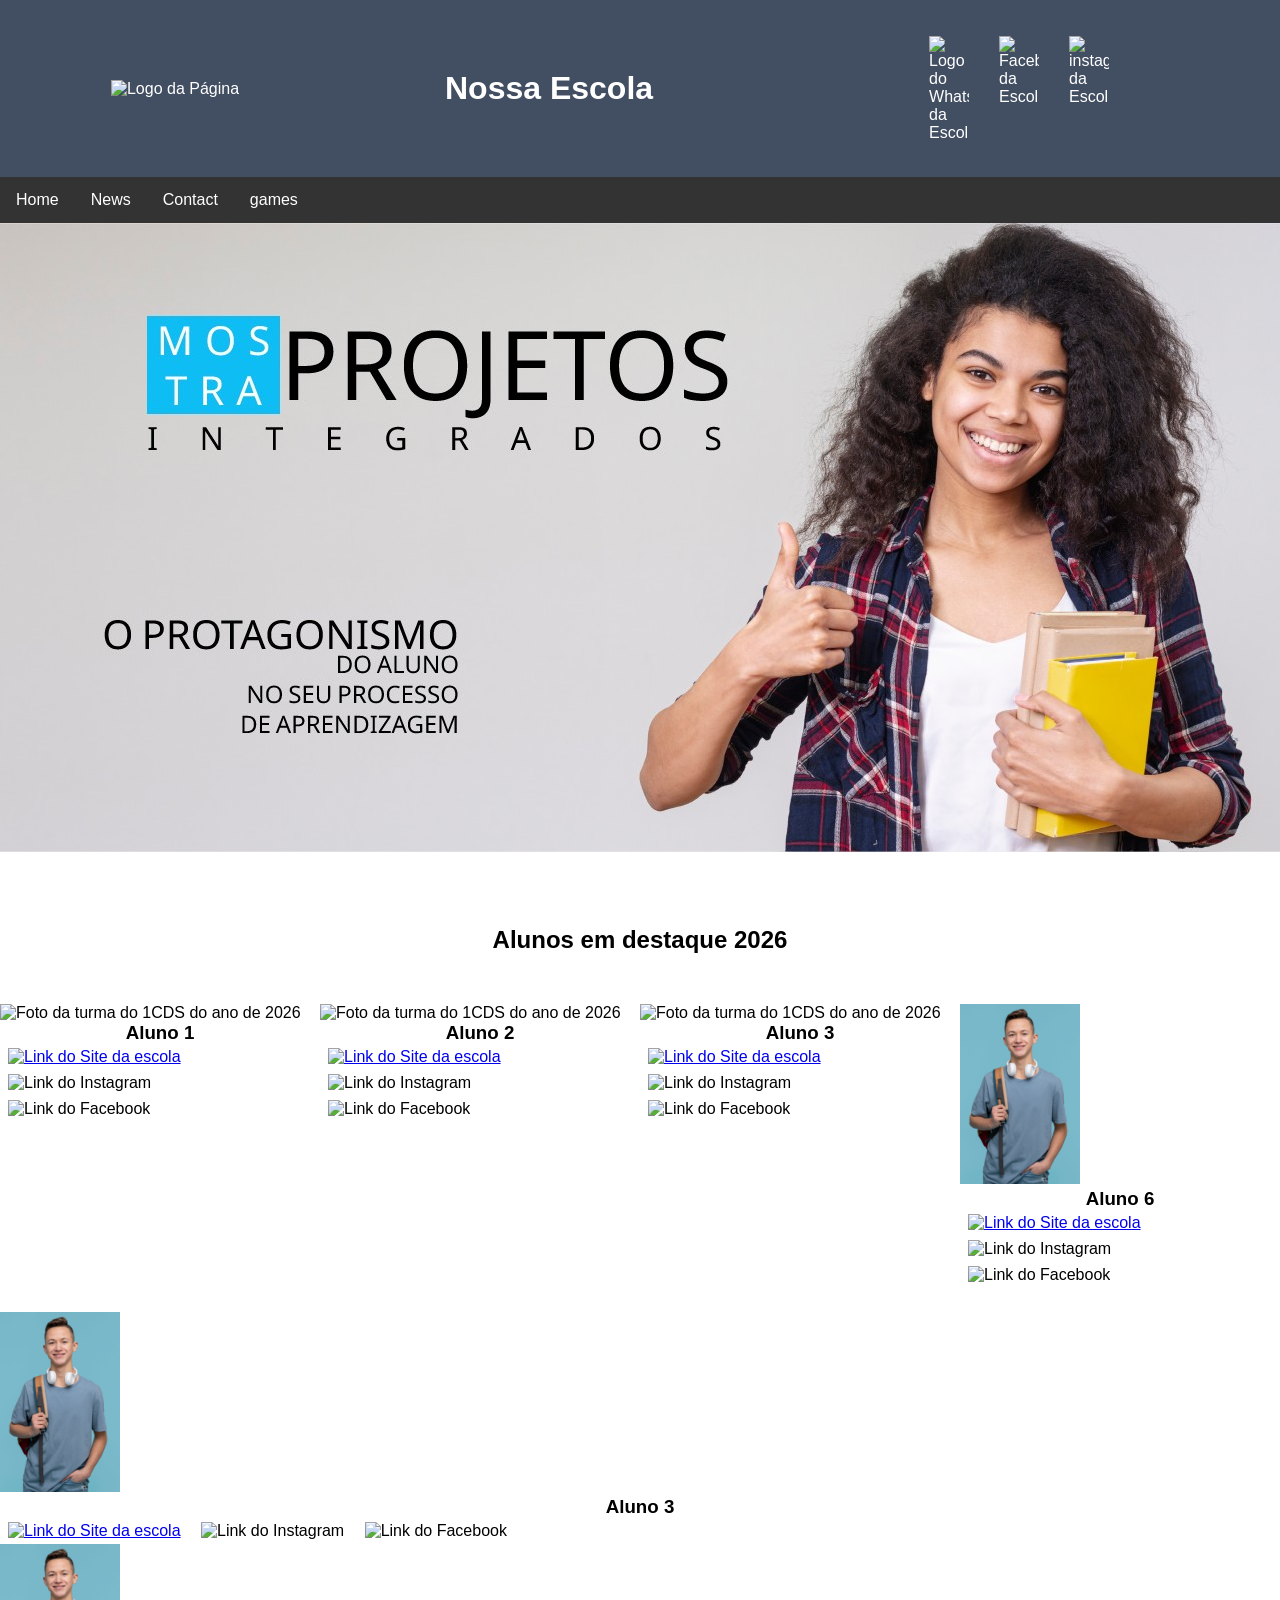
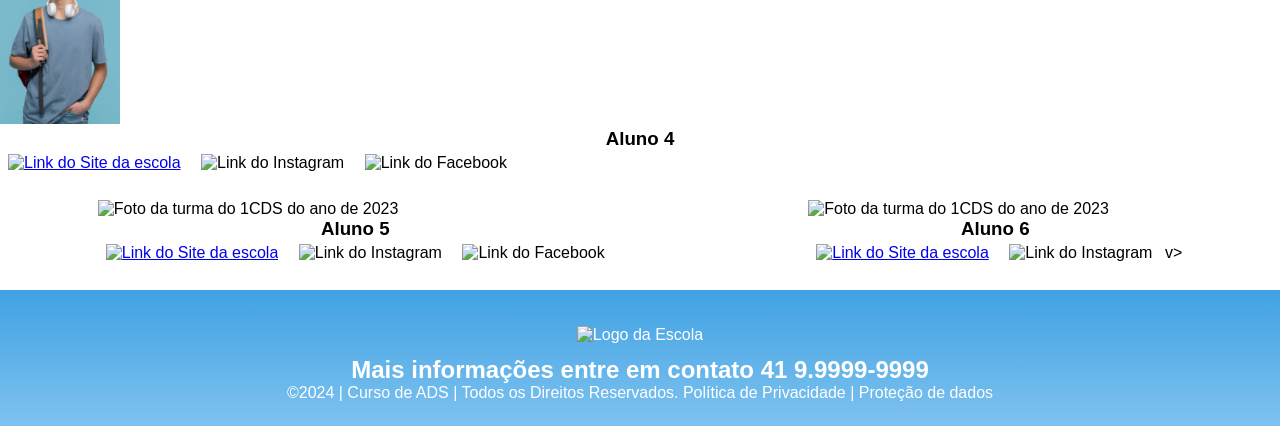
==== index.html @ 10bf0132 "jogo3" ====
<!DOCTYPE html>
<html lang="pt-br">
<head>
<meta charset="UTF-8">
<meta name="viewport" content="width=device-width, initial-scale=1.0">
<title>Home | Nossa Escola</title>
<link rel="stylesheet" href="style.css">
</head>
<body>
<!--header é a parte do cabeçalho do site, é o topo da página-->
<header class="cabecalho-itens">
<img class="cabecalho_imagem" src="logo_nossa_escola.png" alt="Logo da
Página">
<h1 class="titulo_site">Nossa Escola</h1>
<div class="sociais">
<img class="sociais" src="whatsapp.png" alt="Logo do Whats da
Escola">
<img class="sociais" src="facebook.png" alt="Facebook da
Escola">
<img class="sociais" src="instagram.png" alt="instagram da
Escola">
</div>
</header>

<!------------------------------------------------------------------------------------------------>

<ul>
  <li><a href="index.html">Home</a></li>
  <li><a href="news.asp">News</a></li>
  <li><a href="contact.asp">Contact</a></li>
  <li><a href="jogo.html">games</a></li>
</ul>





<!------------------------------------------------------------------------------------------------------>


<!--Seção banner 1 é a parte do paragrafo 1 da página-->
<section class="banner1">
<img class="escola.image" src="paragrafo_1_banner.jpg" alt="Banner da Escola">
</section>
<!--Seção estudantes é a parte do paragrafo 2 da página -- "Meninos"-->
<!--altere em "src="estudante_menino_1.png" para src"nome da imagem do menino em
todos abaixo-->
<!--altere em "src="site_school.png" para src"nome da logo em todos abaixo-->
<!--para aumentar os alunos copie a div no edidor que corresponda desde a foto
até os icones abaixo - dúvidas chame o professor-->
<section class="estudante">
<h1 class="estudante_titulo">Alunos em destaque 2026</h1>
<p> </p>
<div class="estudantes_todos">

<div class="estudante-div">
<img class="estudante-imagem" src="estudante_menina.png" alt="Foto da
turma do 1CDS do ano de 2026">
<h3 class="estudante-nome">Aluno 1</h3>
<a href="https://cursos.alura.com.br/dashboard">
<p> </p>
<img class="estudante-icone" src="logo_nossa_escola.png" alt="Link do Site da
escola"></a>
<img class="estudante-icone" src="instagram.png" alt="Link do
Instagram">
<img class="estudante-icone" src="facebook.png" alt="Link do Facebook">
</div>

<div class="estudante-div">
<img class="estudante-imagem" src="estudante_menina.png" alt="Foto da
turma do 1CDS do ano de 2026">
<h3 class="estudante-nome">Aluno 2</h3>
<a href="https://cursos.alura.com.br/dashboard">
<p> </p>
<img class="estudante-icone" src="logo_nossa_escola.png" alt="Link do Site da
escola"></a>
<img class="estudante-icone" src="instagram.png" alt="Link do
Instagram">
<img class="estudante-icone" src="facebook.png" alt="Link do Facebook">
</div>

<div class="estudante-div">
<img class="estudante-imagem" src="estudante_menina.png" alt="Foto da
turma do 1CDS do ano de 2026">
<h3 class="estudante-nome">Aluno 3</h3>
<a href="https://cursos.alura.com.br/dashboard">
<p> </p>
<img class="estudante-icone" src="logo_nossa_escola.png" alt="Link do Site da
escola"></a>
<img class="estudante-icone" src="instagram.png" alt="Link do
Instagram">
<img class="estudante-icone" src="facebook.png" alt="Link do Facebook">
</div>


<div class="estudante-div">
<img class="estudante-imagem" src="estudante_menino.png" alt="Foto da
turma do 1CDS do ano de 2026">
<h3 class="estudante-nome">Aluno 6</h3>
<a href="https://cursos.alura.com.br/dashboard">
<p> </p>
<img class="estudante-icone" src="logo_nossa_escola.png" alt="Link do
Site da escola"></a>
<img class="estudante-icone" src="instagram.png" alt="Link do
Instagram">
<img class="estudante-icone" src="facebook.png" alt="Link do
Facebook">
</div>
</div>
</section>

<div class="estudante-div">
<img class="estudante-imagem" src="estudante_menino.png" alt="Foto da
turma do 1CDS do ano de 2026">
<h3 class="estudante-nome">Aluno 3</h3>
<a href="https://cursos.alura.com.br/dashboard">
<p> </p>
<img class="estudante-icone" src="logo_nossa_escola.png" alt="Link do
Site da escola"></a>
<img class="estudante-icone" src="instagram.png" alt="Link do
Instagram">
<img class="estudante-icone" src="facebook.png" alt="Link do
Facebook">
</div>
</div>
</section>


<div class="estudante-div">
<img class="estudante-imagem" src="estudante_menino.png" alt="Foto da
turma do 1CDS do ano de 2026">
<h3 class="estudante-nome">Aluno 4</h3>
<a href="https://cursos.alura.com.br/dashboard">
<p> </p>
<img class="estudante-icone" src="logo_nossa_escola.png" alt="Link do
Site da escola"></a>
<img class="estudante-icone" src="instagram.png" alt="Link do
Instagram">
<img class="estudante-icone" src="facebook.png" alt="Link do
Facebook">
</div>
</div>
</section>


<!--Seção estudantes é a parte do paragrafo 3 da página -- "Meninas"-->
<!--altere em "src="estudante_menina_1.png" para src"nome da imagem do menina em
todas abaixo-->
<!--altere em "src="site_school.png" para src"nome da logo em todos abaixo-->
<section class="estudante">
<div class="estudantes_todos">
<div class="estudante-div">
<img class="estudante-imagem" src="estudante_menino_1.png" alt="Foto da
turma do 1CDS do ano de 2023">
<h3 class="estudante-nome">Aluno 5</h3>
<a href="https://cursos.alura.com.br/dashboard">
<p> </p>
<img class="estudante-icone" src="site_school.png" alt="Link do Site da
escola"></a>
<img class="estudante-icone" src="instagram.png" alt="Link do Instagram">
<img class="estudante-icone" src="facebook.png" alt="Link do Facebook">
</div>
<div class="estudante-div">
<img class="estudante-imagem" src="estudante_menino_1.png" alt="Foto da turma do
1CDS do ano de 2023">
<h3 class="estudante-nome">Aluno 6</h3>
<a href="https://cursos.alura.com.br/dashboard">
<p> </p>
<img class="estudante-icone" src="site_school.png" alt="Link do Site
da escola"></a>
<img class="estudante-icone" src="instagram.png" alt="Link do
Instagram">
v>
</div>
</div>
</section>
<!--Seção rodapé é a parte final da paragrafo 3 da página-->
<footer class="escola">
<img class="logo_rodape" src="logo_nossa_escola.png" alt="Logo da Escola">
<h2 class="escola-título">Mais informações entre em contato<a class="link"

href="https://wa.me/5541999999999"> 41 9.9999-9999 </a></h2>
<p></p>
<p>©2024 | Curso de ADS | Todos os Direitos Reservados.
Política de Privacidade | Proteção de dados
---- style.css ----
*{
margin: 0;
padding: 0;
box-sizing: border-box;
}
body{
font-family: "Poppins", sans-serif;
}
header{
background-color: #424e61;
color: white;
width: 100%;
padding: 20px;
}
.cabecalho-itens{
max-width: 1980px;
margin: 0 auto;
display: flex;
align-items: center;
justify-content: center;
}
.cabecalho-imagem{
width: 10%;
display: flex;
justify-content: flex-start;
align-items: center;
}
.titulo_site{
padding: 50px;
text-align: center;
width: 50%;
font: 30px;
}
.sociais{
display: flex;
justify-content: flex-end;
width: 25%;
padding-right: 30px;
}



ul {
  list-style-type: none;
  margin: 0;
  padding: 0;
  overflow: hidden;
  background-color: #333333;
}

ul li {
  float: left;
}

ul li a {
  display: block;
  color: white;
  text-align: center;
  padding: 14px 16px;
  text-decoration: none;
}

ul li a:hover {
  background-color: #111111;
}



.banner1{
display: flex;
justify-content: center;
}
.estudante_titulo{
padding: 50px;
text-align: center;

}
.estudante-nome{
text-align: center;
}
.estudante-imagem{
width: 120px;
}
.estudante-icone{
width: 38px;
padding: 4px 8px;
}
.estudante{
background-image: background-color(#faae43);
padding: 24px 0;
}

.estudante.div{
text-align: center;
padding: 24px 0;
}
.estudantes_todos{
display: flex;
justify-content: space-around;
}
.escola{
background-image: linear-gradient(#40A2E3,#7FC2EF);
color: white;
display: flex;
justify-content:center;
padding: 24px 0;
text-align:center;
display:block;
}
.escola-titulo{
padding: 50px;
text-align: center;
}
.logo_rodape{
height: 80px;
padding: 12px 0;

}

.link{
color: #ffffff;
text-decoration: none;
}
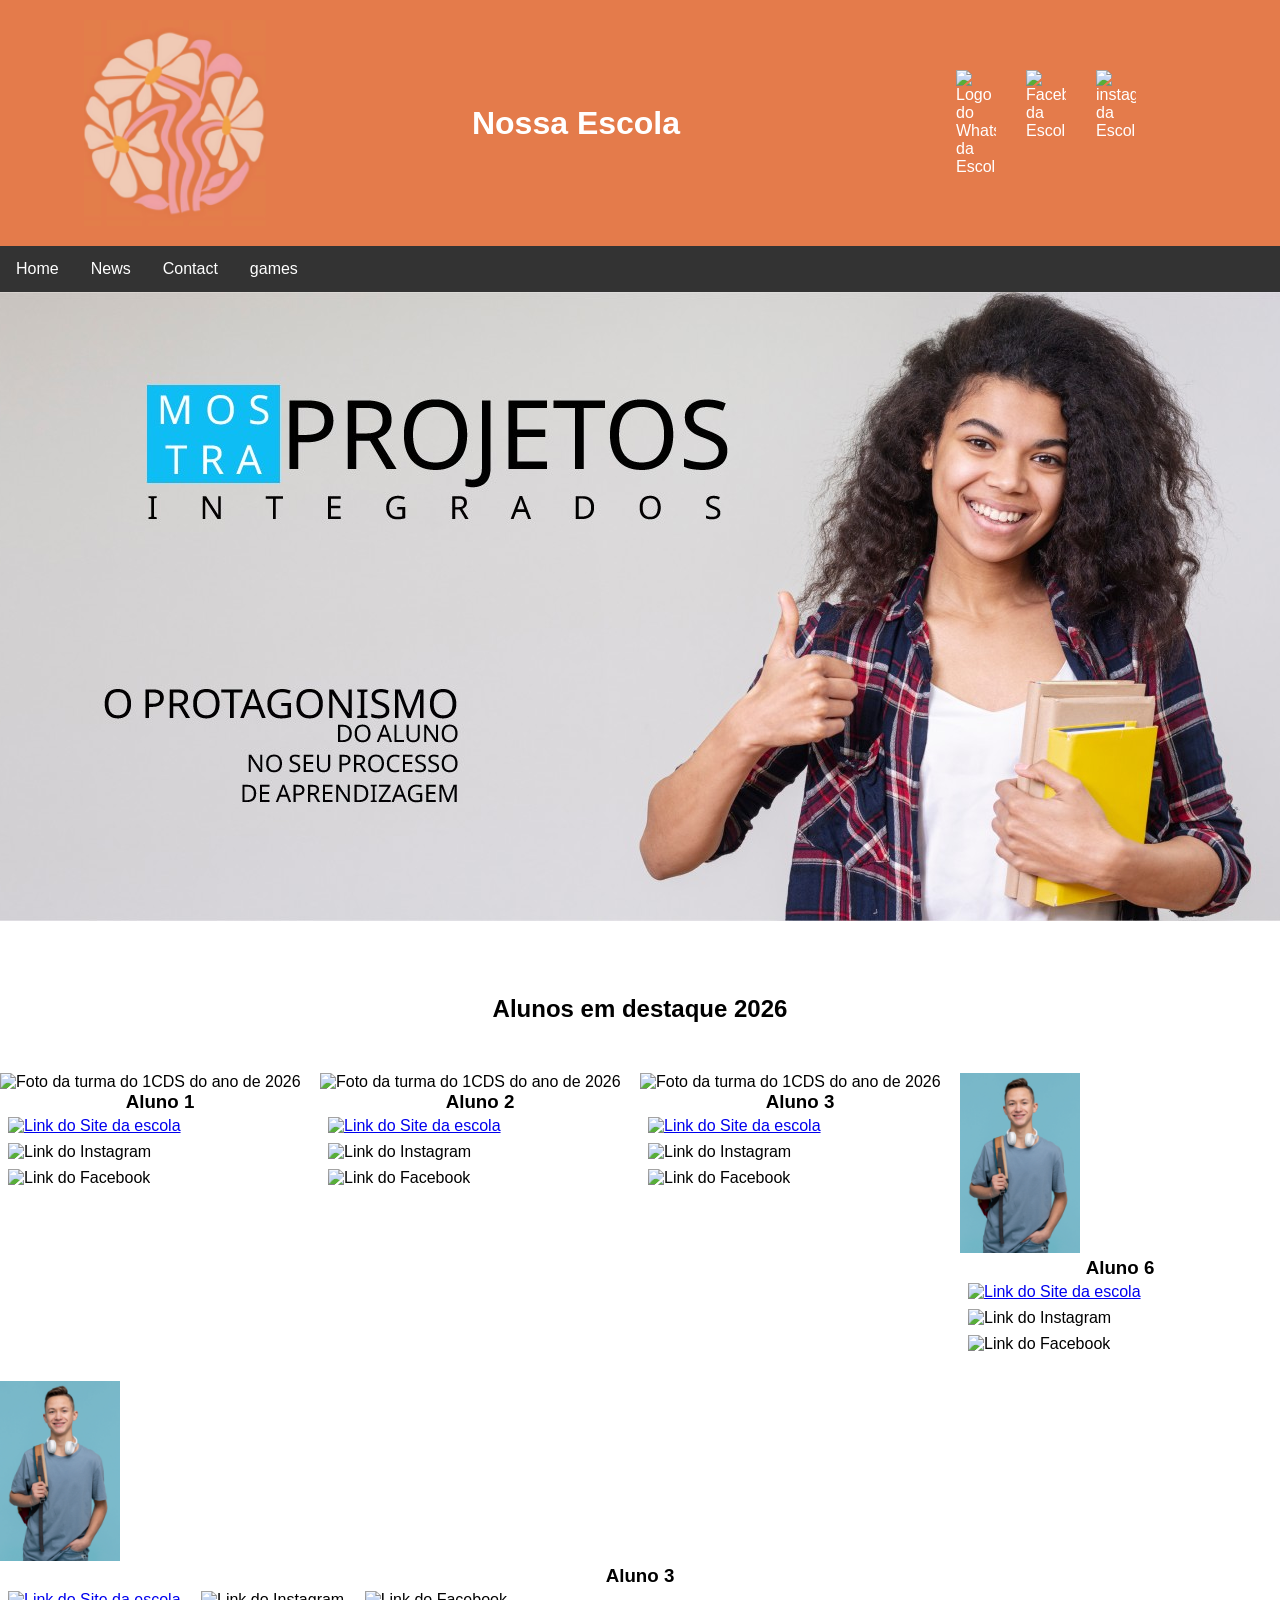
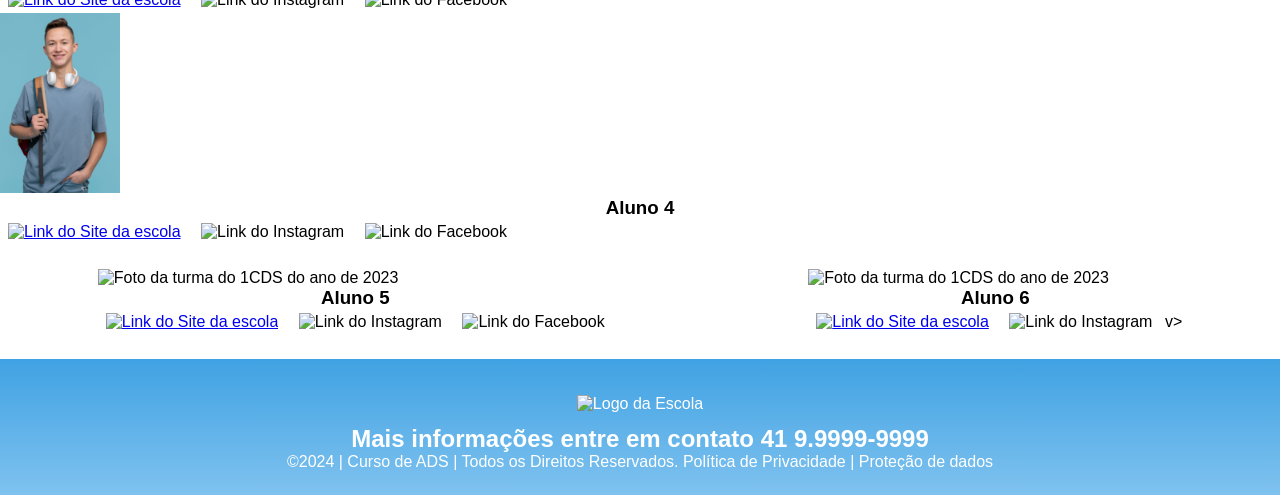
==== commit c8146341: "logo" ====
--- a/index.html
+++ b/index.html
@@ -9,7 +9,7 @@
 <body>
 <!--header é a parte do cabeçalho do site, é o topo da página-->
 <header class="cabecalho-itens">
-<img class="cabecalho_imagem" src="logo_nossa_escola.png" alt="Logo da
+<img class="cabecalho_imagem" src="logoinicial.png" alt="Logo da
 Página">
 <h1 class="titulo_site">Nossa Escola</h1>
 <div class="sociais">
@@ -26,8 +26,8 @@
 
 <ul>
   <li><a href="index.html">Home</a></li>
-  <li><a href="news.asp">News</a></li>
-  <li><a href="contact.asp">Contact</a></li>
+  <li><a href="sobre.html">News</a></li>
+  <li><a href="contato.html">Contact</a></li>
   <li><a href="jogo.html">games</a></li>
 </ul>
 
--- a/style.css
+++ b/style.css
@@ -7,7 +7,7 @@
 font-family: "Poppins", sans-serif;
 }
 header{
-background-color: #424e61;
+background-color: #E47B4B;
 color: white;
 width: 100%;
 padding: 20px;
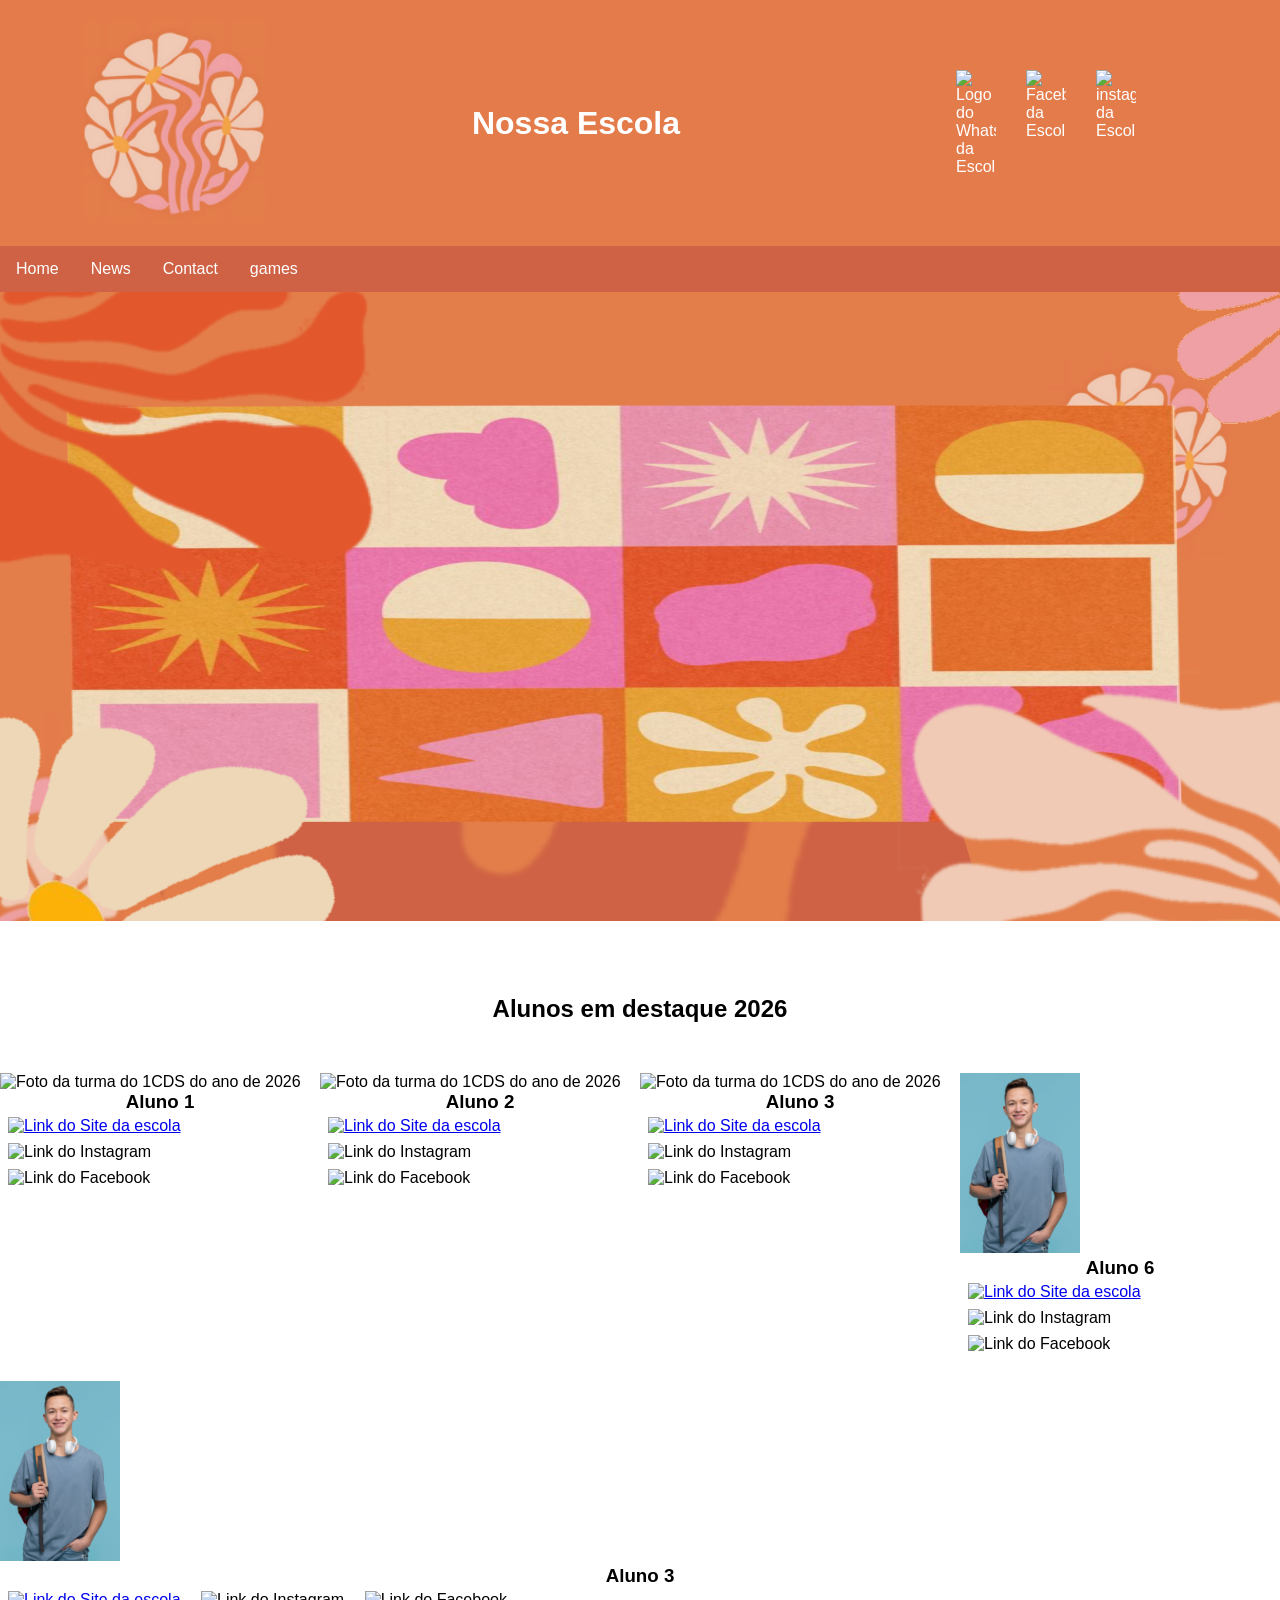
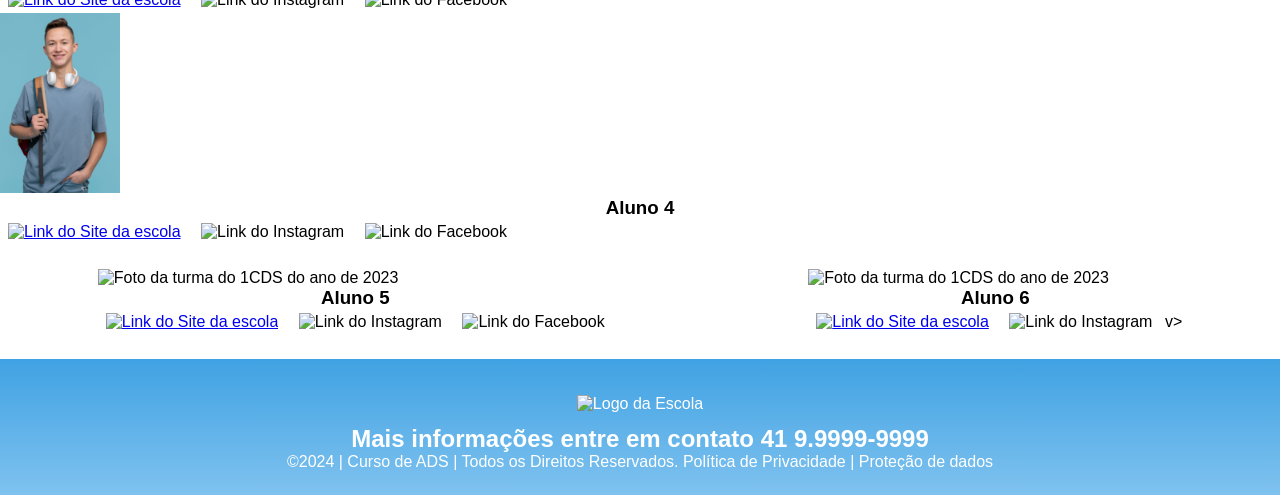
==== commit 76f0961d: "barrar" ====
--- a/index.html
+++ b/index.html
@@ -40,7 +40,7 @@
 
 <!--Seção banner 1 é a parte do paragrafo 1 da página-->
 <section class="banner1">
-<img class="escola.image" src="paragrafo_1_banner.jpg" alt="Banner da Escola">
+<img class="escola.image" src="banner.png" alt="Banner da Escola">
 </section>
 <!--Seção estudantes é a parte do paragrafo 2 da página -- "Meninos"-->
 <!--altere em "src="estudante_menino_1.png" para src"nome da imagem do menino em
--- a/style.css
+++ b/style.css
@@ -8,6 +8,12 @@
 }
 header{
 background-color: #E47B4B;
+color: white;
+width: 100%;
+padding: 20px;
+}
+header2{
+background-color: #CF6244;
 color: white;
 width: 100%;
 padding: 20px;
@@ -45,7 +51,7 @@
   margin: 0;
   padding: 0;
   overflow: hidden;
-  background-color: #333333;
+  background-color: #CF6244;
 }
 
 ul li {
@@ -61,8 +67,35 @@
 }
 
 ul li a:hover {
-  background-color: #111111;
+  background-color: #CF6244
 }
+
+
+ul2 {
+  list-style-type: none;
+  margin: 0;
+  padding: 0;
+  overflow: hidden;
+  background-color: #E47B4B;
+}
+
+ul2 li2 {
+  float: left;
+}
+
+ul2 li2 a2 {
+  display: block;
+  color: white;
+  text-align: center;
+  padding: 14px 16px;
+  text-decoration: none;
+}
+
+ul2 li2 a2:hover {
+  background-color: #E47B4B
+}
+
+
 
 
 
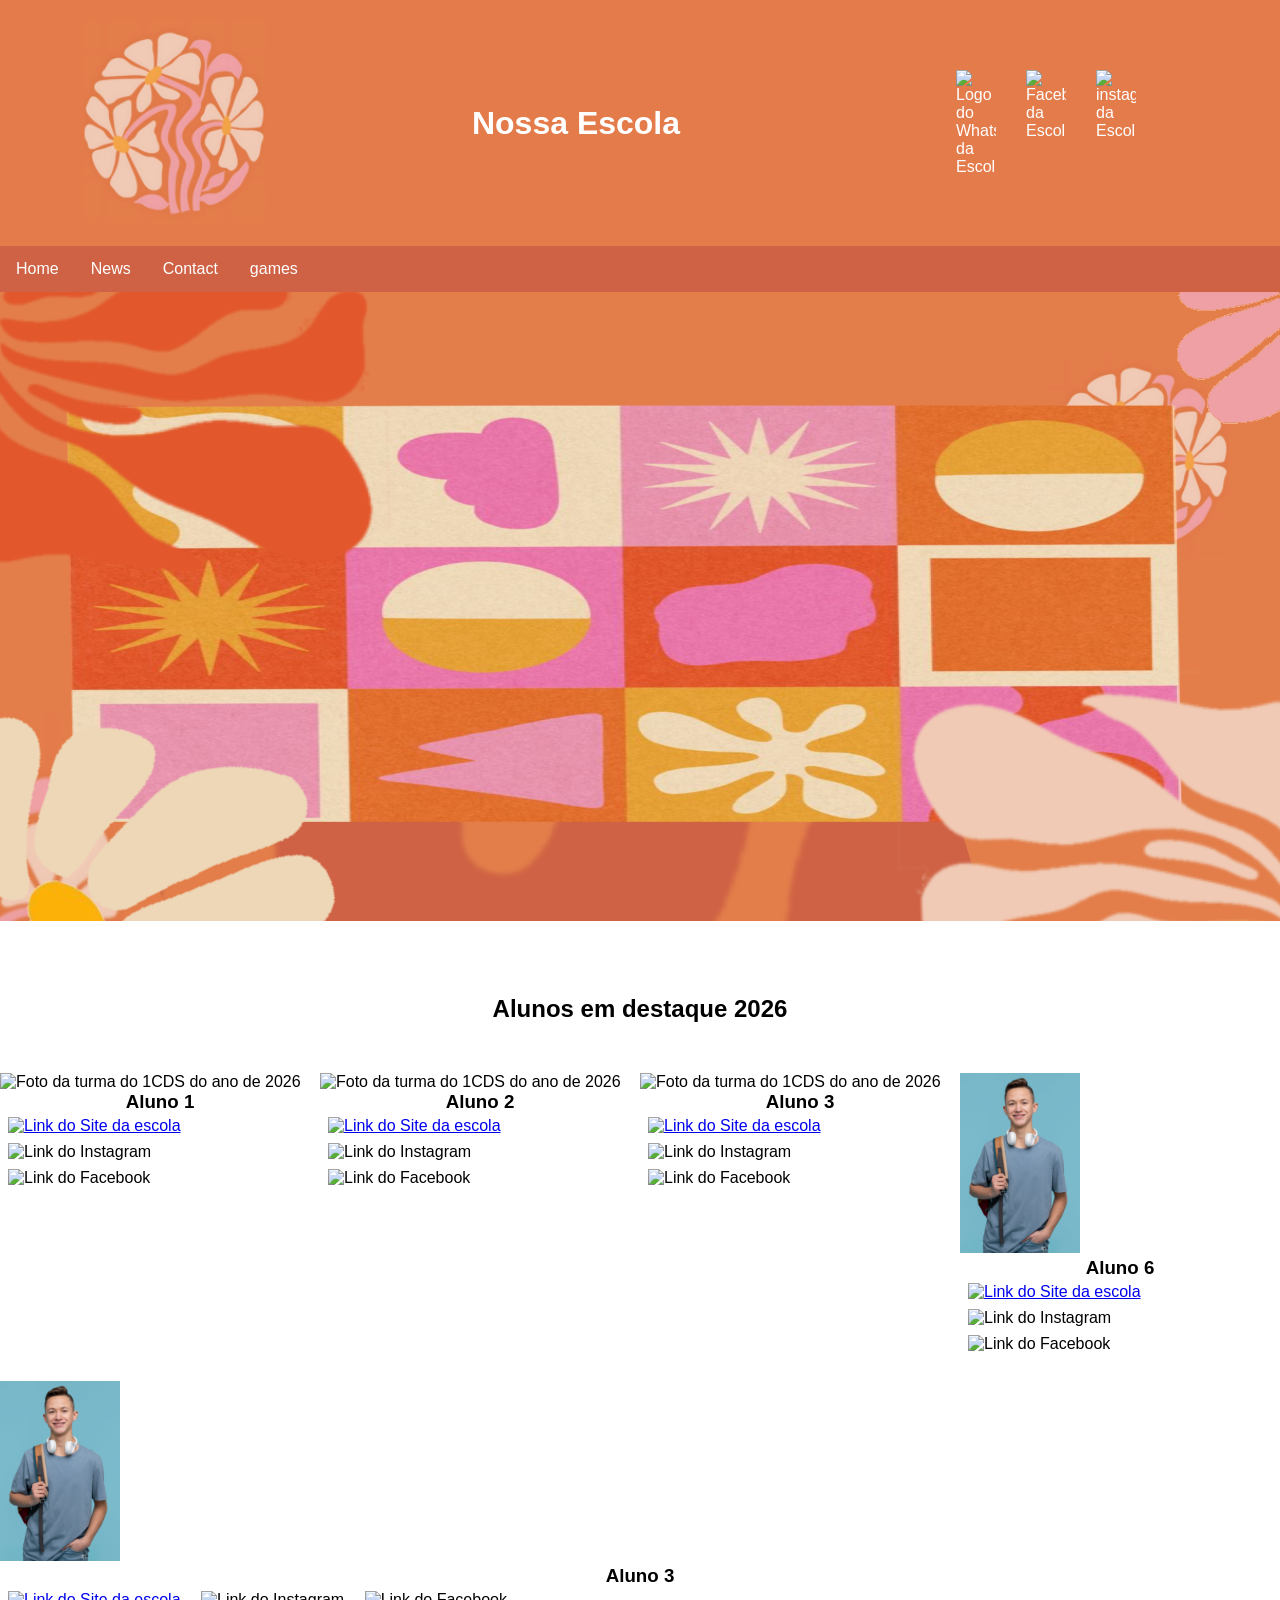
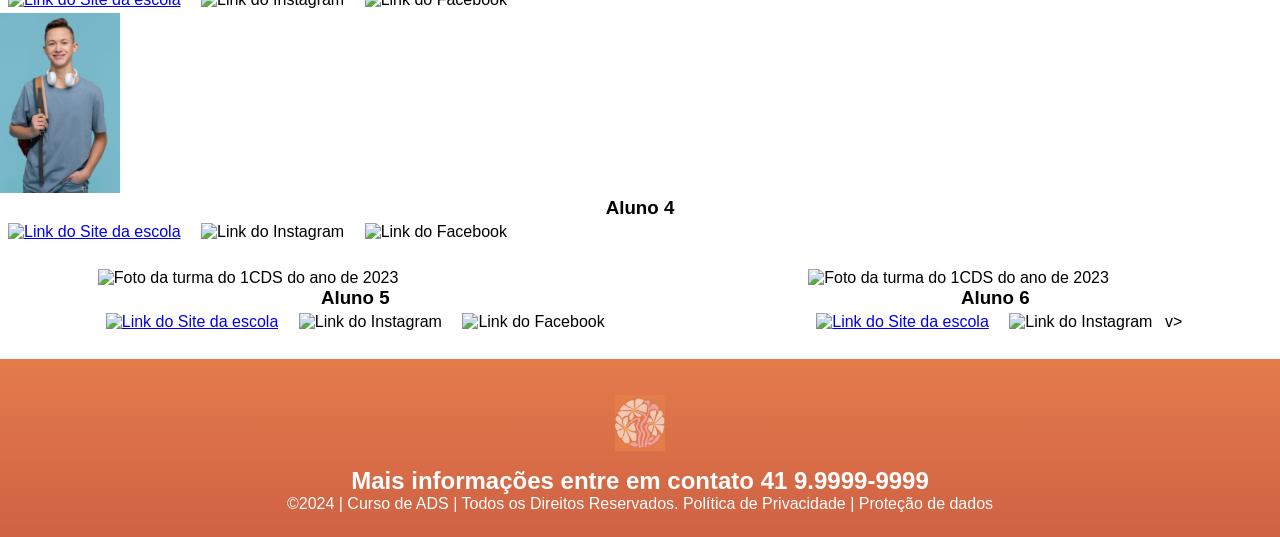
==== commit adc58878: "barrar" ====
--- a/index.html
+++ b/index.html
@@ -176,7 +176,7 @@
 </section>
 <!--Seção rodapé é a parte final da paragrafo 3 da página-->
 <footer class="escola">
-<img class="logo_rodape" src="logo_nossa_escola.png" alt="Logo da Escola">
+<img class="logo_rodape" src="logoinicial.png" alt="Logo da Escola">
 <h2 class="escola-título">Mais informações entre em contato<a class="link"
 
 href="https://wa.me/5541999999999"> 41 9.9999-9999 </a></h2>
--- a/style.css
+++ b/style.css
@@ -95,10 +95,6 @@
   background-color: #E47B4B
 }
 
-
-
-
-
 .banner1{
 display: flex;
 justify-content: center;
@@ -132,7 +128,7 @@
 justify-content: space-around;
 }
 .escola{
-background-image: linear-gradient(#40A2E3,#7FC2EF);
+background-image: linear-gradient(#E47B4B,#CF6244);
 color: white;
 display: flex;
 justify-content:center;
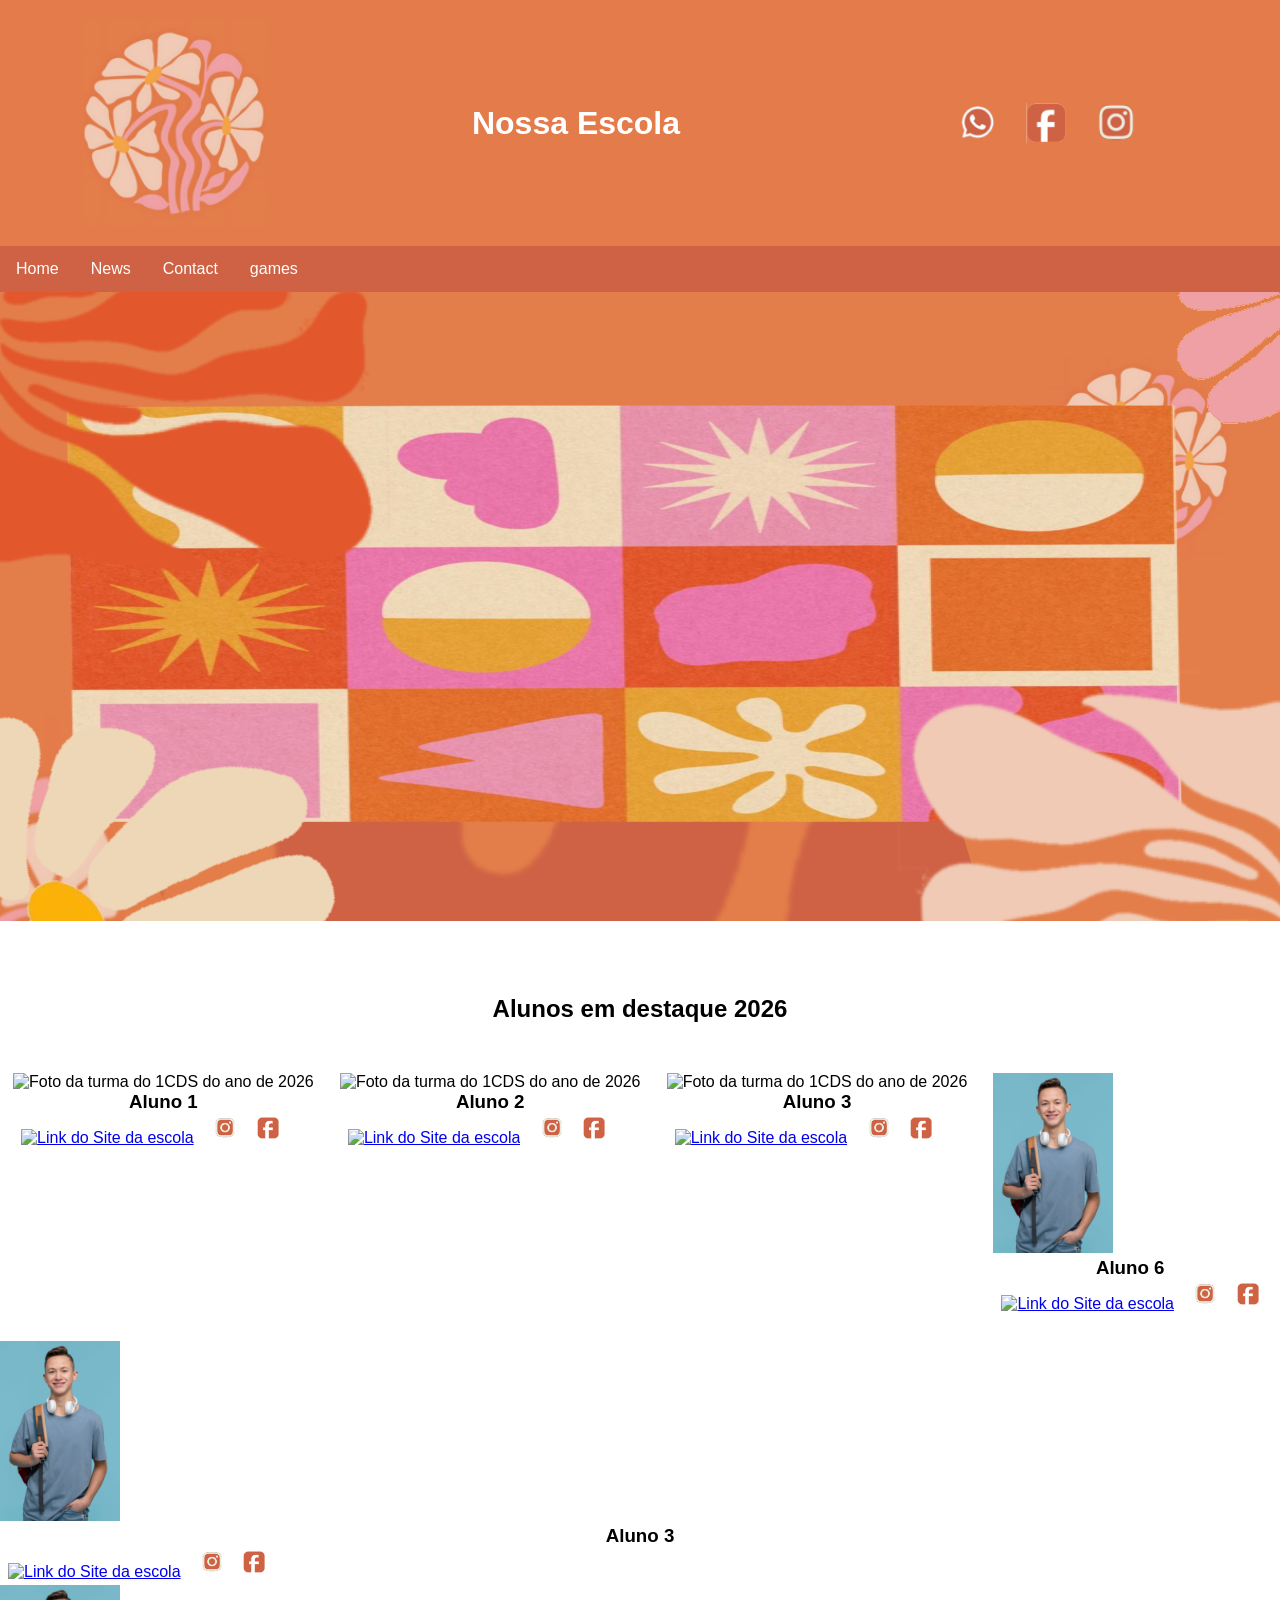
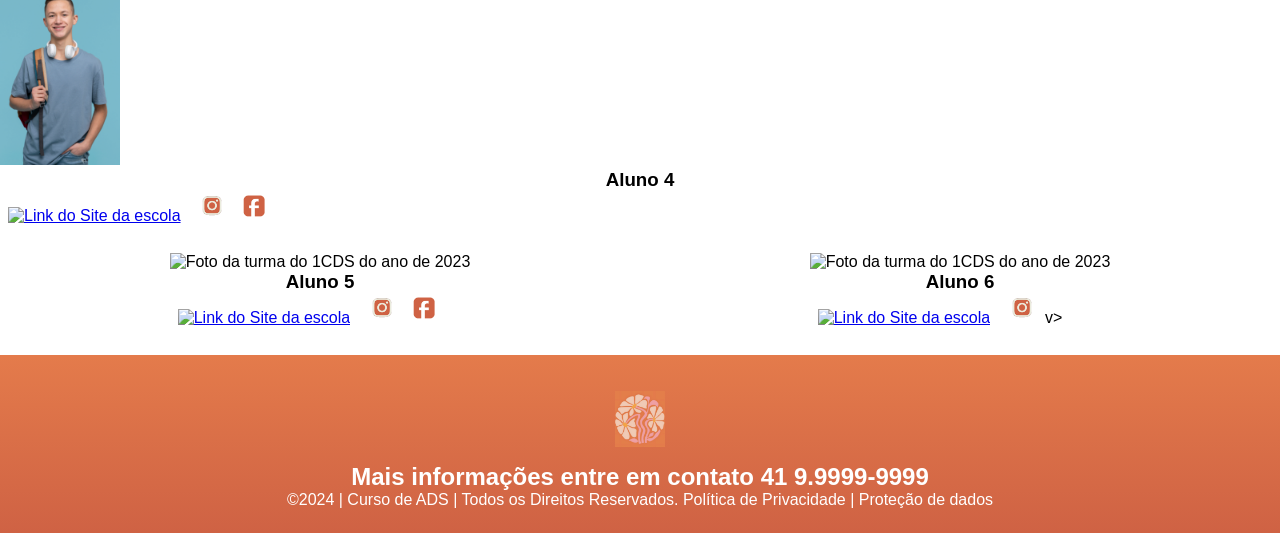
==== commit 9cafb7cc: "232" ====
--- a/index.html
+++ b/index.html
@@ -8,7 +8,7 @@
 </head>
 <body>
 <!--header é a parte do cabeçalho do site, é o topo da página-->
-<header class="cabecalho-itens">
+<header1 class="cabecalho-itens">
 <img class="cabecalho_imagem" src="logoinicial.png" alt="Logo da
 Página">
 <h1 class="titulo_site">Nossa Escola</h1>
@@ -20,7 +20,7 @@
 <img class="sociais" src="instagram.png" alt="instagram da
 Escola">
 </div>
-</header>
+</header1>
 
 <!------------------------------------------------------------------------------------------------>
 
--- a/style.css
+++ b/style.css
@@ -6,7 +6,7 @@
 body{
 font-family: "Poppins", sans-serif;
 }
-header{
+header1{
 background-color: #E47B4B;
 color: white;
 width: 100%;
@@ -71,29 +71,6 @@
 }
 
 
-ul2 {
-  list-style-type: none;
-  margin: 0;
-  padding: 0;
-  overflow: hidden;
-  background-color: #E47B4B;
-}
-
-ul2 li2 {
-  float: left;
-}
-
-ul2 li2 a2 {
-  display: block;
-  color: white;
-  text-align: center;
-  padding: 14px 16px;
-  text-decoration: none;
-}
-
-ul2 li2 a2:hover {
-  background-color: #E47B4B
-}
 
 .banner1{
 display: flex;
@@ -149,4 +126,190 @@
 .link{
 color: #ffffff;
 text-decoration: none;
-}+}
+
+
+
+
+
+
+nav ul {
+    list-style: none;
+    padding: 0;
+    display: flex;
+    justify-content: center;
+    gap: 20px;
+}
+
+nav a {
+    color: #fff;
+    text-decoration: none;
+}
+
+/* Wrapper principal para centralizar o jogo na página */
+.game-container-wrapper {
+    flex: 1;
+    display: flex;
+    justify-content: center;
+    align-items: center;
+    padding: 40px 20px;
+    background-color: #1e1e24;
+}
+
+/* Container do Jogo */
+#game-container {
+    position: relative;
+    width: 100%;
+    max-width: 500px;
+    height: 600px;
+    background-color: #0d0d11;
+    border-radius: 12px;
+    box-shadow: 0 8px 24px rgba(0,0,0,0.5);
+    overflow: hidden;
+    display: flex;
+    flex-direction: column;
+}
+
+/* Estado de Tela Cheia nativo */
+#game-container:fullscreen {
+    max-width: 100vw;
+    height: 100vh;
+    border-radius: 0;
+}
+
+/* Painel superior (Pontos e Tela Cheia) */
+.game-header {
+    display: flex;
+    justify-content: space-between;
+    align-items: center;
+    padding: 15px 20px;
+    background-color: rgba(255, 255, 255, 0.05);
+    border-bottom: 2px solid rgba(255, 255, 255, 0.1);
+    z-index: 10;
+}
+
+.score-board {
+    font-size: 1.2rem;
+    font-weight: bold;
+    color: #00ffcc;
+}
+
+#fullscreen-btn, #start-btn {
+    background-color: #00ffcc;
+    color: #000;
+    border: none;
+    padding: 8px 16px;
+    font-weight: bold;
+    border-radius: 6px;
+    cursor: pointer;
+    transition: transform 0.1s, background-color 0.2s;
+}
+
+#fullscreen-btn:hover, #start-btn:hover {
+    background-color: #00cca3;
+}
+
+#fullscreen-btn:active, #start-btn:active {
+    transform: scale(0.95);
+}
+
+/* Área onde a ação acontece */
+.game-area {
+    position: relative;
+    flex: 1;
+    width: 100%;
+}
+
+/* Pistas e Alvos Fixos no topo */
+.lanes-container {
+    position: absolute;
+    top: 40px; /* Distância do topo para acertar as notas */
+    left: 0;
+    width: 100%;
+    display: flex;
+    justify-content: space-around;
+    padding: 0 10px;
+    box-sizing: border-box;
+}
+
+.lane-target {
+    width: 60px;
+    height: 60px;
+    border: 3px solid #555;
+    border-radius: 50%;
+    display: flex;
+    justify-content: center;
+    align-items: center;
+    font-size: 1.8rem;
+    font-weight: bold;
+    color: #555;
+    transition: all 0.1s;
+    background-color: rgba(0, 0, 0, 0.4);
+}
+
+/* Efeito visual quando o jogador aperta a tecla correspondente */
+.lane-target.active {
+    border-color: #00ffcc;
+    color: #00ffcc;
+    box-shadow: 0 0 15px #00ffcc;
+    transform: scale(1.05);
+}
+
+/* Elemento da Nota/Seta móvel que sobe */
+.falling-note {
+    position: absolute;
+    bottom: -60px; /* Começa abaixo da tela */
+    width: 60px;
+    height: 60px;
+    border-radius: 50%;
+    display: flex;
+    justify-content: center;
+    align-items: center;
+    font-size: 1.8rem;
+    font-weight: bold;
+    color: #fff;
+    background-color: #ff0055;
+    box-shadow: 0 0 10px #ff0055;
+}
+
+/* Cores diferentes por direção para ajudar no visual */
+.falling-note[data-key="ArrowLeft"] { background-color: #ff0055; box-shadow: 0 0 10px #ff0055;}
+.falling-note[data-key="ArrowUp"] { background-color: #00ffcc; box-shadow: 0 0 10px #00ffcc; color: #000;}
+.falling-note[data-key="ArrowDown"] { background-color: #ffcc00; box-shadow: 0 0 10px #ffcc00; color: #000;}
+.falling-note[data-key="ArrowRight"] { background-color: #0077ff; box-shadow: 0 0 10px #0077ff;}
+
+/* Tela de início/Game over */
+.game-start-overlay {
+    position: absolute;
+    top: 0;
+    left: 0;
+    width: 100%;
+    height: 100%;
+    background-color: rgba(13, 13, 17, 0.95);
+    display: flex;
+    flex-direction: column;
+    justify-content: center;
+    align-items: center;
+    text-align: center;
+    padding: 20px;
+    box-sizing: border-box;
+    z-index: 20;
+}
+
+.game-start-overlay h2 {
+    font-size: 2rem;
+    margin-bottom: 10px;
+    color: #00ffcc;
+}
+
+.game-start-overlay p {
+    margin-bottom: 25px;
+    color: #aaa;
+}
+
+#start-btn {
+    padding: 12px 30px;
+    font-size: 1.1rem;
+}
+
+
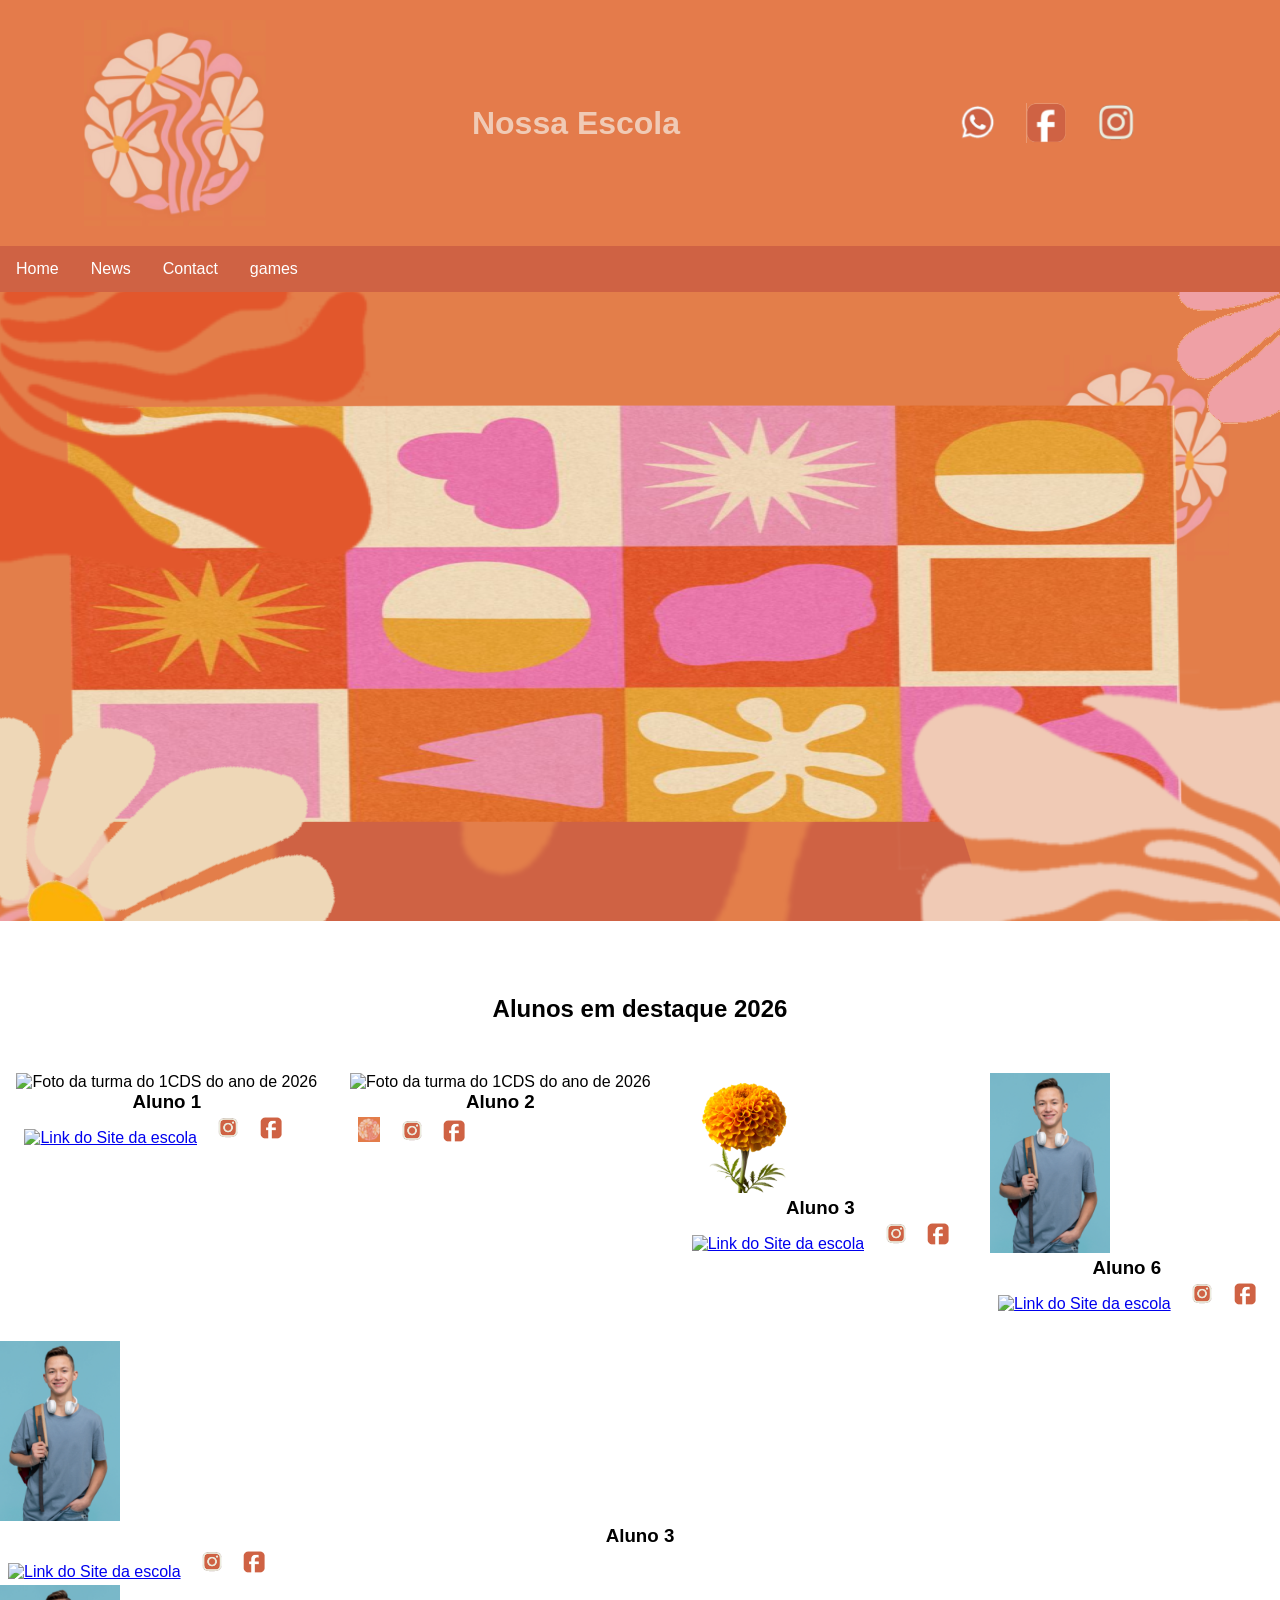
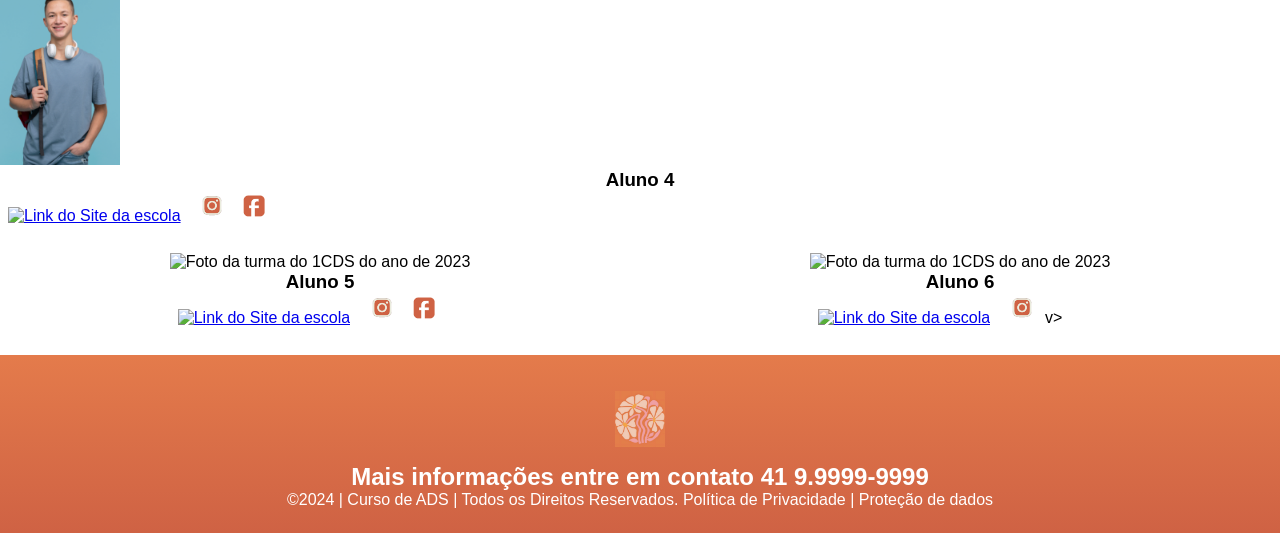
==== commit cac2b4cf: "." ====
--- a/index.html
+++ b/index.html
@@ -72,7 +72,7 @@
 <h3 class="estudante-nome">Aluno 2</h3>
 <a href="https://cursos.alura.com.br/dashboard">
 <p> </p>
-<img class="estudante-icone" src="logo_nossa_escola.png" alt="Link do Site da
+<img class="estudante-icone" src="logoinicial.png" alt="Link do Site da
 escola"></a>
 <img class="estudante-icone" src="instagram.png" alt="Link do
 Instagram">
@@ -80,7 +80,7 @@
 </div>
 
 <div class="estudante-div">
-<img class="estudante-imagem" src="estudante_menina.png" alt="Foto da
+<img class="estudante-imagem" src="cempasuchil-flower.png" alt="Foto da
 turma do 1CDS do ano de 2026">
 <h3 class="estudante-nome">Aluno 3</h3>
 <a href="https://cursos.alura.com.br/dashboard">
--- a/style.css
+++ b/style.css
@@ -8,13 +8,13 @@
 }
 header1{
 background-color: #E47B4B;
-color: white;
+color: #f0cab5;
 width: 100%;
 padding: 20px;
 }
 header2{
 background-color: #CF6244;
-color: white;
+color: #f0cab5;;
 width: 100%;
 padding: 20px;
 }
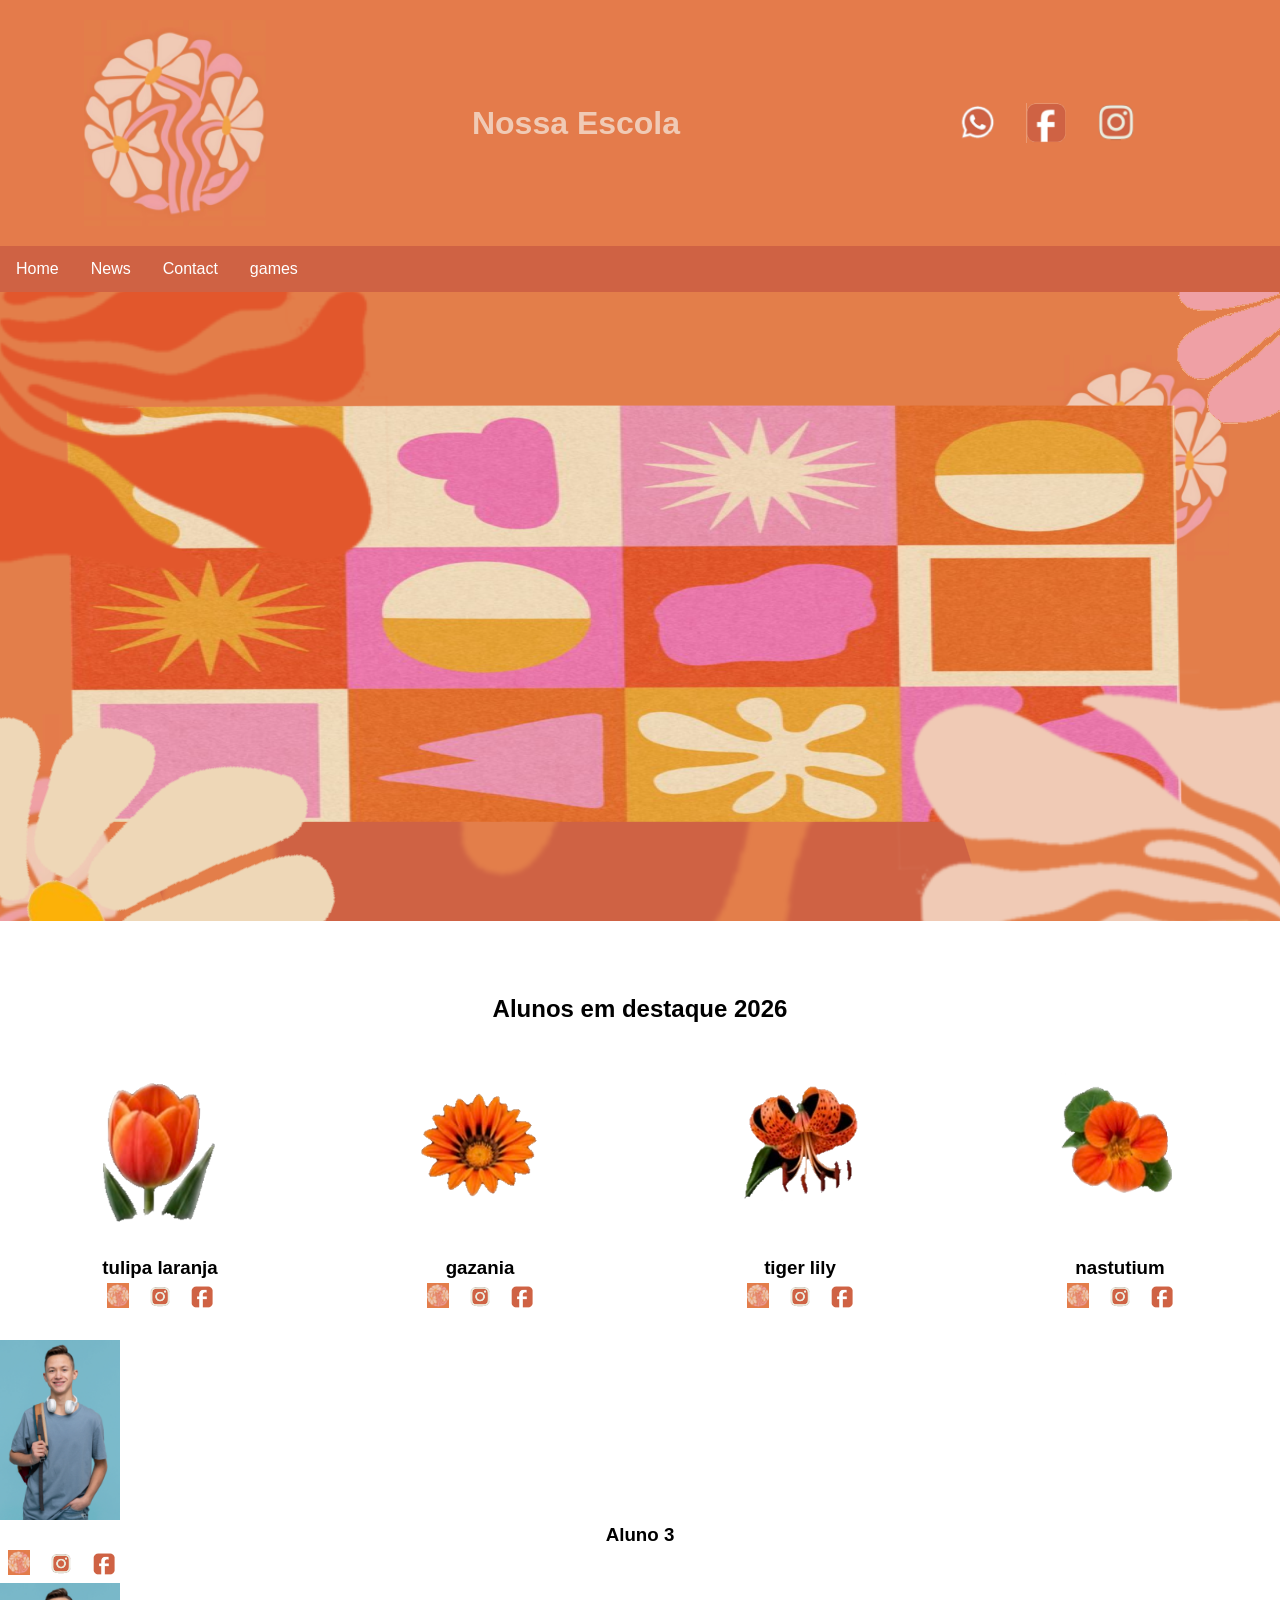
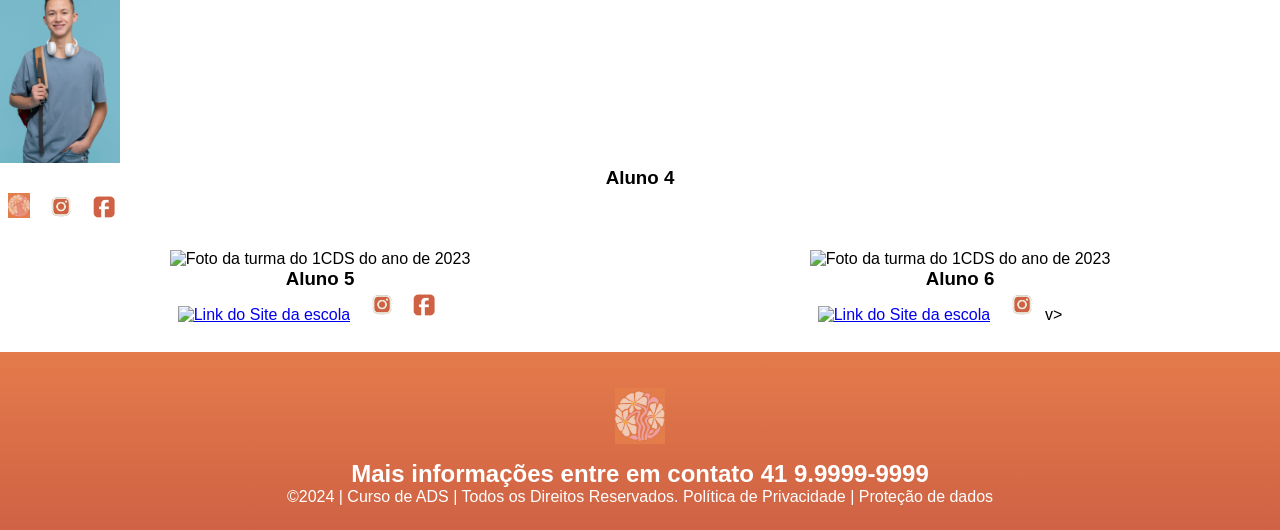
==== commit fdae0458: "." ====
--- a/index.html
+++ b/index.html
@@ -54,22 +54,9 @@
 <div class="estudantes_todos">
 
 <div class="estudante-div">
-<img class="estudante-imagem" src="estudante_menina.png" alt="Foto da
+<img class="estudante-imagem" src="tulipa.png" alt="Foto da
 turma do 1CDS do ano de 2026">
-<h3 class="estudante-nome">Aluno 1</h3>
-<a href="https://cursos.alura.com.br/dashboard">
-<p> </p>
-<img class="estudante-icone" src="logo_nossa_escola.png" alt="Link do Site da
-escola"></a>
-<img class="estudante-icone" src="instagram.png" alt="Link do
-Instagram">
-<img class="estudante-icone" src="facebook.png" alt="Link do Facebook">
-</div>
-
-<div class="estudante-div">
-<img class="estudante-imagem" src="estudante_menina.png" alt="Foto da
-turma do 1CDS do ano de 2026">
-<h3 class="estudante-nome">Aluno 2</h3>
+<h3 class="estudante-nome">tulipa laranja</h3>
 <a href="https://cursos.alura.com.br/dashboard">
 <p> </p>
 <img class="estudante-icone" src="logoinicial.png" alt="Link do Site da
@@ -80,12 +67,25 @@
 </div>
 
 <div class="estudante-div">
-<img class="estudante-imagem" src="cempasuchil-flower.png" alt="Foto da
+<img class="estudante-imagem" src="gazania.png" alt="Foto da
 turma do 1CDS do ano de 2026">
-<h3 class="estudante-nome">Aluno 3</h3>
+<h3 class="estudante-nome">gazania</h3>
 <a href="https://cursos.alura.com.br/dashboard">
 <p> </p>
-<img class="estudante-icone" src="logo_nossa_escola.png" alt="Link do Site da
+<img class="estudante-icone" src="logoinicial.png" alt="Link do Site da
+escola"></a>
+<img class="estudante-icone" src="instagram.png" alt="Link do
+Instagram">
+<img class="estudante-icone" src="facebook.png" alt="Link do Facebook">
+</div>
+
+<div class="estudante-div">
+<img class="estudante-imagem" src="lily.png" alt="Foto da
+turma do 1CDS do ano de 2026">
+<h3 class="estudante-nome">tiger lily</h3>
+<a href="https://cursos.alura.com.br/dashboard">
+<p> </p>
+<img class="estudante-icone" src="logoinicial.png" alt="Link do Site da
 escola"></a>
 <img class="estudante-icone" src="instagram.png" alt="Link do
 Instagram">
@@ -94,12 +94,12 @@
 
 
 <div class="estudante-div">
-<img class="estudante-imagem" src="estudante_menino.png" alt="Foto da
+<img class="estudante-imagem" src="nastutium.png" alt="Foto da
 turma do 1CDS do ano de 2026">
-<h3 class="estudante-nome">Aluno 6</h3>
+<h3 class="estudante-nome"> nastutium </h3>
 <a href="https://cursos.alura.com.br/dashboard">
 <p> </p>
-<img class="estudante-icone" src="logo_nossa_escola.png" alt="Link do
+<img class="estudante-icone" src="logoinicial.png" alt="Link do
 Site da escola"></a>
 <img class="estudante-icone" src="instagram.png" alt="Link do
 Instagram">
@@ -115,7 +115,7 @@
 <h3 class="estudante-nome">Aluno 3</h3>
 <a href="https://cursos.alura.com.br/dashboard">
 <p> </p>
-<img class="estudante-icone" src="logo_nossa_escola.png" alt="Link do
+<img class="estudante-icone" src="logoinicial.png" alt="Link do
 Site da escola"></a>
 <img class="estudante-icone" src="instagram.png" alt="Link do
 Instagram">
@@ -132,7 +132,7 @@
 <h3 class="estudante-nome">Aluno 4</h3>
 <a href="https://cursos.alura.com.br/dashboard">
 <p> </p>
-<img class="estudante-icone" src="logo_nossa_escola.png" alt="Link do
+<img class="estudante-icone" src="logoinicial.png" alt="Link do
 Site da escola"></a>
 <img class="estudante-icone" src="instagram.png" alt="Link do
 Instagram">
